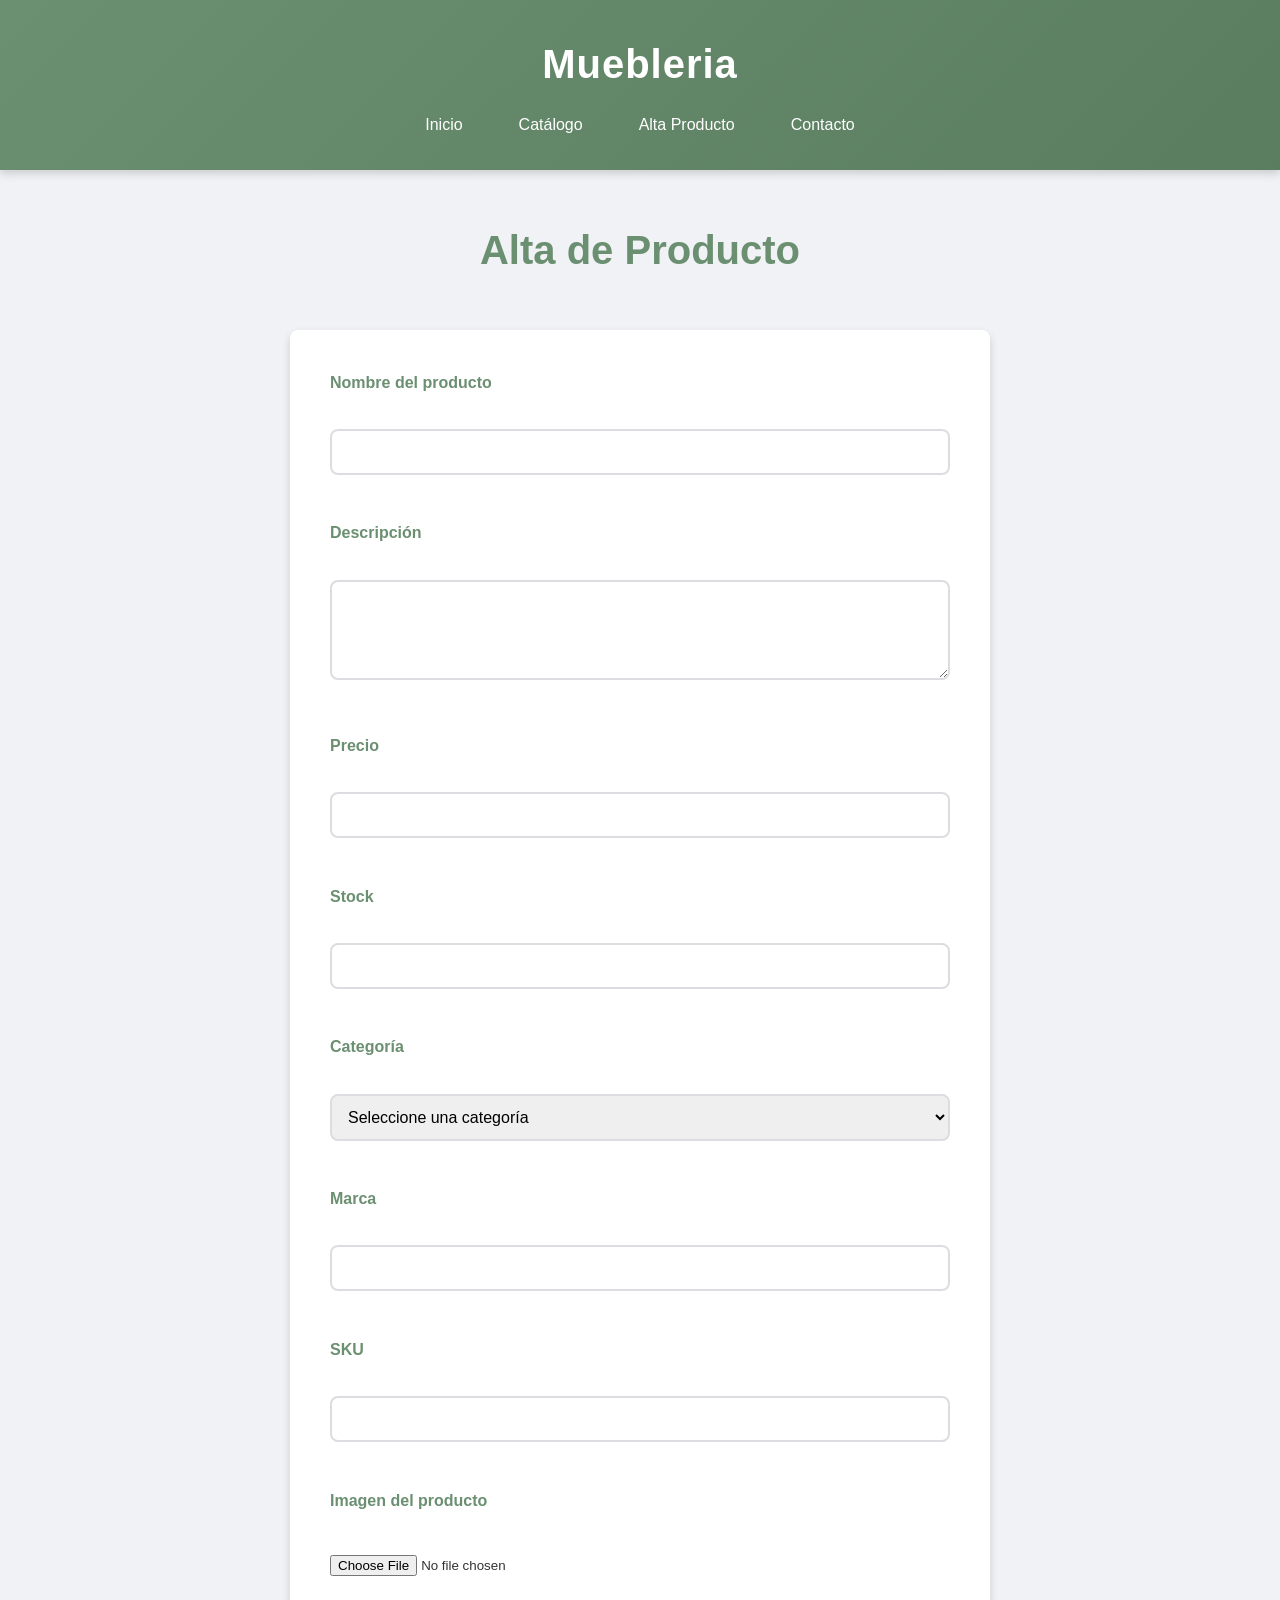
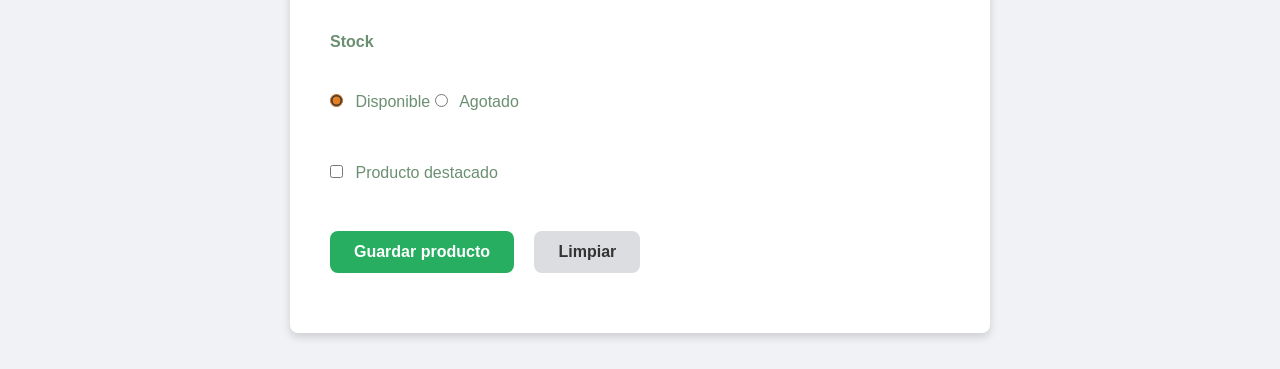
==== alta-producto.html @ d5cf128a "arreglos de los link, imagenes agregadas, se arreglo el carrusel y algunos arreglos varios" ====
<!DOCTYPE html>
<html lang="es">
<head>
    <meta charset="UTF-8">
    <title>Alta de Producto</title>
    <meta name="viewport" content="width=device-width, initial-scale=1.0">
    <link rel="stylesheet" href="style/style.css">
</head>
<body>

    <header>
        <h1>Muebleria</h1>
        <nav>
            <ul>
                <li><a href="index.html">Inicio</a></li>
                <li><a href="catalogo.html">Catálogo</a></li>
                <li><a href="alta-producto.html">Alta Producto</a></li>
                <li><a href="index.html#contacto">Contacto</a></li>
            </ul>
        </nav>
    </header>

    <main>

    <h1>Alta de Producto</h1>

    <form action="#" method="POST" enctype="multipart/form-data">

        <!-- Nombre -->
        <div>
            <label for="nombre">Nombre del producto</label><br>
            <input type="text" id="nombre" name="nombre" required>
        </div>

        <br>

        <!-- Descripción -->
        <div>
            <label for="descripcion">Descripción</label><br>
            <textarea id="descripcion" name="descripcion" rows="4" required></textarea>
        </div>

        <br>

        <!-- Precio -->
        <div>
            <label for="precio">Precio</label><br>
            <input type="number" id="precio" name="precio" step="0.01" required>
        </div>

        <br>

        <!-- Stock -->
        <div>
            <label for="stock">Stock</label><br>
            <input type="number" id="stock" name="stock" required>
        </div>

        <br>

        <!-- Categoría -->
        <div>
            <label for="categoria">Categoría</label><br>
            <select id="categoria" name="categoria" required>
                <option value="">Seleccione una categoría</option>
                <option value="mesas">Mesas</option>
                <option value="sillas">Sillas</option>
                <option value="camas">Camas</option>
                <option value="sommiers">Sommiers</option>
            </select>
        </div>

        <br>

        <!-- Marca -->
        <div>
            <label for="marca">Marca</label><br>
            <input type="text" id="marca" name="marca">
        </div>

        <br>

        <!-- SKU -->
        <div>
            <label for="sku">SKU</label><br>
            <input type="text" id="sku" name="sku">
        </div>

        <br>

        <!-- Imagen -->
        <div>
            <label for="imagen">Imagen del producto</label><br>
            <input type="file" id="imagen" name="imagen" accept="image/*" required>
        </div>

        <br>

        <!-- Stock -->
        <div>
            <label>Stock</label><br>
            <input type="radio" id="En Stock" name="Stock" value="En Stock" checked>
            <label for="En Stock">Disponible</label>

            <input type="radio" id="Sin Stock" name="Stock" value="Sin Stock">
            <label for="Sin Stock">Agotado</label>
        </div>

        <br>

        <!-- Destacado -->
        <div>
            <input type="checkbox" id="destacado" name="destacado">
            <label for="destacado">Producto destacado</label>
        </div>

        <br>

        <!-- Botones -->
        <div>
            <button type="submit">Guardar producto</button>
            <button type="reset">Limpiar</button>
        </div>

    </form>

    </main>

</body>
</html>
---- style/style.css ----
:root {
    --color-primary: #6b8f71;
    --color-secondary: #e67e22;
    --color-accent: #f0d86e;
    --color-bg: #f0f2f5;
    --color-white: #ffffff;
    --color-text: #333333;
    --color-text-light: #666666;
    --color-border: #dcdde1;
    --color-success: #27ae60;
    --shadow-sm: 0 2px 4px rgba(0,0,0,0.1);
    --shadow-md: 0 4px 8px rgba(0,0,0,0.15);
    --radius: 8px;
    --transition: 0.3s ease;
}

* {
    margin: 0;
    padding: 0;
    box-sizing: border-box;
}

body {
    font-family: 'Segoe UI', Tahoma, Geneva, Verdana, sans-serif;
    background-color: var(--color-bg);
    color: var(--color-text);
    line-height: 1.6;
}

a {
    text-decoration: none;
    color: inherit;
}

ul {
    list-style: none;
}

header {
    background: linear-gradient(135deg, var(--color-primary), #5a7d60);
    color: var(--color-white);
    padding: 2rem 1rem;
    text-align: center;
    box-shadow: var(--shadow-md);
}

header h1 {
    font-size: 2.5rem;
    margin-bottom: 1rem;
    letter-spacing: 1px;
}

header nav ul {
    display: flex;
    justify-content: center;
    gap: 1.5rem;
    flex-wrap: wrap;
}

header nav a {
    color: var(--color-white);
    padding: 0.5rem 1rem;
    border-radius: var(--radius);
    transition: background var(--transition);
    font-weight: 500;
}

header nav a:hover {
    background-color: rgba(255,255,255,0.15);
}

main {
    max-width: 1200px;
    margin: 2rem auto;
    padding: 0 1rem;
}

section {
    background: var(--color-white);
    margin-bottom: 2rem;
    padding: 2rem;
    border-radius: var(--radius);
    box-shadow: var(--shadow-sm);
}

section h2 {
    color: var(--color-primary);
    font-size: 1.75rem;
    margin-bottom: 1.5rem;
    padding-bottom: 0.5rem;
    border-bottom: 3px solid var(--color-secondary);
}

article {
    background: var(--color-bg);
    padding: 1.5rem;
    border-radius: var(--radius);
    margin-bottom: 1rem;
    transition: transform var(--transition), box-shadow var(--transition);
}

article:hover {
    transform: translateY(-3px);
    box-shadow: var(--shadow-md);
}

article h3 {
    color: var(--color-primary);
    margin-bottom: 0.5rem;
}

article p:last-child {
    color: var(--color-secondary);
    font-weight: 600;
    font-size: 1.1rem;
    margin-top: 0.75rem;
}

footer {
    background: var(--color-primary);
    color: var(--color-white);
    text-align: center;
    padding: 1.5rem;
    margin-top: 2rem;
}

form {
    background: var(--color-white);
    max-width: 700px;
    margin: 2rem auto;
    padding: 2.5rem;
    border-radius: var(--radius);
    box-shadow: var(--shadow-md);
}

form h1 {
    text-align: center;
    color: var(--color-primary);
    margin-bottom: 2rem;
    font-size: 2rem;
}

main h1 {
    text-align: center;
    padding: 1rem 0;
    color: var(--color-primary);
    font-size: 2.5rem;
}

form div {
    margin-bottom: 1.25rem;
}

label {
    display: block;
    font-weight: 600;
    margin-bottom: 0.5rem;
    color: var(--color-primary);
}

input[type="text"],
input[type="number"],
textarea,
select {
    width: 100%;
    padding: 0.75rem;
    border: 2px solid var(--color-border);
    border-radius: var(--radius);
    font-size: 1rem;
    transition: border-color var(--transition);
}

input[type="text"]:focus,
input[type="number"]:focus,
textarea:focus,
select:focus {
    outline: none;
    border-color: var(--color-accent);
}

textarea {
    resize: vertical;
    min-height: 100px;
}

input[type="file"] {
    padding: 0.5rem 0;
}

input[type="radio"],
input[type="checkbox"] {
    margin-right: 0.5rem;
    accent-color: var(--color-secondary);
}

input[type="radio"] + label,
input[type="checkbox"] + label {
    display: inline;
    font-weight: 400;
}

button[type="submit"],
button[type="reset"] {
    padding: 0.75rem 1.5rem;
    border: none;
    border-radius: var(--radius);
    font-size: 1rem;
    font-weight: 600;
    cursor: pointer;
    transition: background var(--transition), transform var(--transition);
    margin-right: 1rem;
}

button[type="submit"] {
    background: var(--color-success);
    color: var(--color-white);
}

button[type="submit"]:hover {
    background: #219a52;
    transform: translateY(-2px);
}

button[type="reset"] {
    background: var(--color-border);
    color: var(--color-text);
}

button[type="reset"]:hover {
    background: #bdc3c7;
    transform: translateY(-2px);
}

/* Carousel Styles */
.carousel-container {
    overflow: hidden;
    width: 100%;
    margin-top: 1.5rem;
    position: relative;
}

.carousel-container::before,
.carousel-container::after {
    content: "";
    position: absolute;
    top: 0;
    bottom: 0;
    width: 80px;
    z-index: 2;
    pointer-events: none;
}

.carousel-container::before {
    left: 0;
    background: linear-gradient(to right, var(--color-white), transparent);
}

.carousel-container::after {
    right: 0;
    background: linear-gradient(to left, var(--color-white), transparent);
}

.carousel-track {
    display: flex;
    gap: 1.5rem;
    overflow-x: scroll;
    scrollbar-width: none;
    -ms-overflow-style: none;
    scroll-behavior: auto;
    cursor: grab;
}

.carousel-track::-webkit-scrollbar {
    display: none;
}

.carousel-item {
    flex-shrink: 0;
    width: 320px;
}

.carousel-arrow {
    position: absolute;
    top: 50%;
    transform: translateY(-50%);
    z-index: 3;
    width: 40px;
    height: 40px;
    border: none;
    border-radius: 50%;
    background: var(--color-primary);
    color: var(--color-white);
    font-size: 1.1rem;
    cursor: pointer;
    display: flex;
    align-items: center;
    justify-content: center;
    transition: background var(--transition);
    opacity: 0.8;
}

.carousel-arrow:hover {
    opacity: 1;
    background: #5a7d60;
}

.carousel-arrow-left {
    left: 10px;
}

.carousel-arrow-right {
    right: 10px;
}

/* Product Grid Styles */
.productos-grid {
    display: grid;
    grid-template-columns: repeat(auto-fill, minmax(280px, 1fr));
    gap: 1.5rem;
    margin-top: 1rem;
}

.producto-card {
    background: var(--color-white);
    border-radius: var(--radius);
    overflow: hidden;
    box-shadow: var(--shadow-sm);
    transition: transform var(--transition), box-shadow var(--transition);
    border: 1px solid var(--color-border);
}

.producto-card:hover {
    transform: translateY(-5px);
    box-shadow: var(--shadow-md);
}

.producto-imagen {
    width: 100%;
    height: 200px;
    overflow: hidden;
    background: var(--color-bg);
}

.producto-imagen img {
    width: 100%;
    height: 100%;
    object-fit: cover;
    transition: transform var(--transition);
}

.producto-card:hover .producto-imagen img {
    transform: scale(1.05);
}

.producto-card h3 {
    padding: 1rem 1rem 0.5rem;
    color: var(--color-primary);
    margin: 0;
}

.producto-card p:not(.precio) {
    padding: 0 1rem;
    color: var(--color-text-light);
    font-size: 0.95rem;
}

.precio {
    padding: 0.5rem 1rem 1rem;
    color: var(--color-secondary);
    font-weight: 700;
    font-size: 1.2rem;
    margin: 0;
}

/* Catalog Filter Styles */
.filtros-lista {
    display: flex;
    flex-direction: column;
    gap: 1rem;
    max-width: 400px;
    margin-left: 0;
}

.filtro-grupo {
    background: var(--color-white);
    border: 1px solid var(--color-border);
    border-radius: var(--radius);
    overflow: hidden;
    transition: border-color var(--transition);
}

.filtro-grupo[open] {
    border-color: var(--color-primary);
}

.filtro-grupo summary {
    padding: 1rem 1.25rem;
    font-weight: 600;
    color: var(--color-primary);
    cursor: pointer;
    list-style: none;
    display: flex;
    align-items: center;
    justify-content: space-between;
    transition: background var(--transition);
}

.filtro-grupo summary:hover {
    background: var(--color-bg);
}

.filtro-grupo summary::-webkit-details-marker {
    display: none;
}

.filtro-grupo summary::after {
    content: "+";
    font-size: 1.25rem;
    font-weight: bold;
    transition: transform var(--transition);
}

.filtro-grupo[open] summary::after {
    content: "−";
}

.filtro-opciones {
    padding: 1rem;
    background: var(--color-bg);
    border-top: 1px solid var(--color-border);
    display: flex;
    flex-wrap: wrap;
    gap: 0.5rem;
}

/* Tags */
.tag {
    display: inline-block;
    padding: 0.5rem 1rem;
    background: var(--color-white);
    border: 1px solid var(--color-border);
    border-radius: 50px;
    font-size: 0.9rem;
    cursor: pointer;
    transition: all var(--transition);
    user-select: none;
    color: var(--color-text);
}

.tag:hover {
    border-color: var(--color-primary);
    background: rgba(107, 143, 113, 0.1);
}

.tag.active {
    background: var(--color-primary);
    color: var(--color-white);
    border-color: var(--color-primary);
}

/* Tags Activas */
#tags-activas-container h3 {
    color: var(--color-primary);
    margin-bottom: 0.75rem;
    font-size: 1.1rem;
}

#tags-activas {
    display: flex;
    flex-wrap: wrap;
    gap: 0.5rem;
    margin-bottom: 1.5rem;
}

.tag-activa {
    display: inline-block;
    padding: 0.4rem 0.75rem;
    background: var(--color-secondary);
    color: var(--color-white);
    border-radius: 50px;
    font-size: 0.85rem;
    cursor: pointer;
    transition: background var(--transition);
}

.tag-activa:hover {
    background: #d35400;
}

/* Catalogo Layout */
#catalogo-filtros {
    float: left;
    width: 320px;
    margin-right: 2rem;
    margin-bottom: 2rem;
}

#productos-catalogo {
    overflow: hidden;
}

#productos-grid {
    display: grid;
    grid-template-columns: repeat(auto-fill, minmax(280px, 1fr));
    gap: 1.5rem;
}

.filtro-grupo {
    background: var(--color-bg);
    padding: 1.5rem;
    border-radius: var(--radius);
    border: 2px solid transparent;
    transition: border-color var(--transition);
}

.filtro-grupo h3 {
    color: var(--color-primary);
    margin-bottom: 1rem;
    border-bottom: 1px solid var(--color-border);
    padding-bottom: 0.5rem;
}

#catalogo-filtros form,
#catalogo-filtros .filtros-lista {
    background: transparent;
    box-shadow: none;
    padding: 0;
    margin: 0;
    max-width: 100%;
}

@media (max-width: 768px) {
    header h1 {
        font-size: 1.75rem;
    }

    header nav ul {
        flex-direction: column;
        gap: 0.5rem;
    }

    section {
        padding: 1.5rem;
    }

    form {
        padding: 1.5rem;
        margin: 1rem;
    }
}
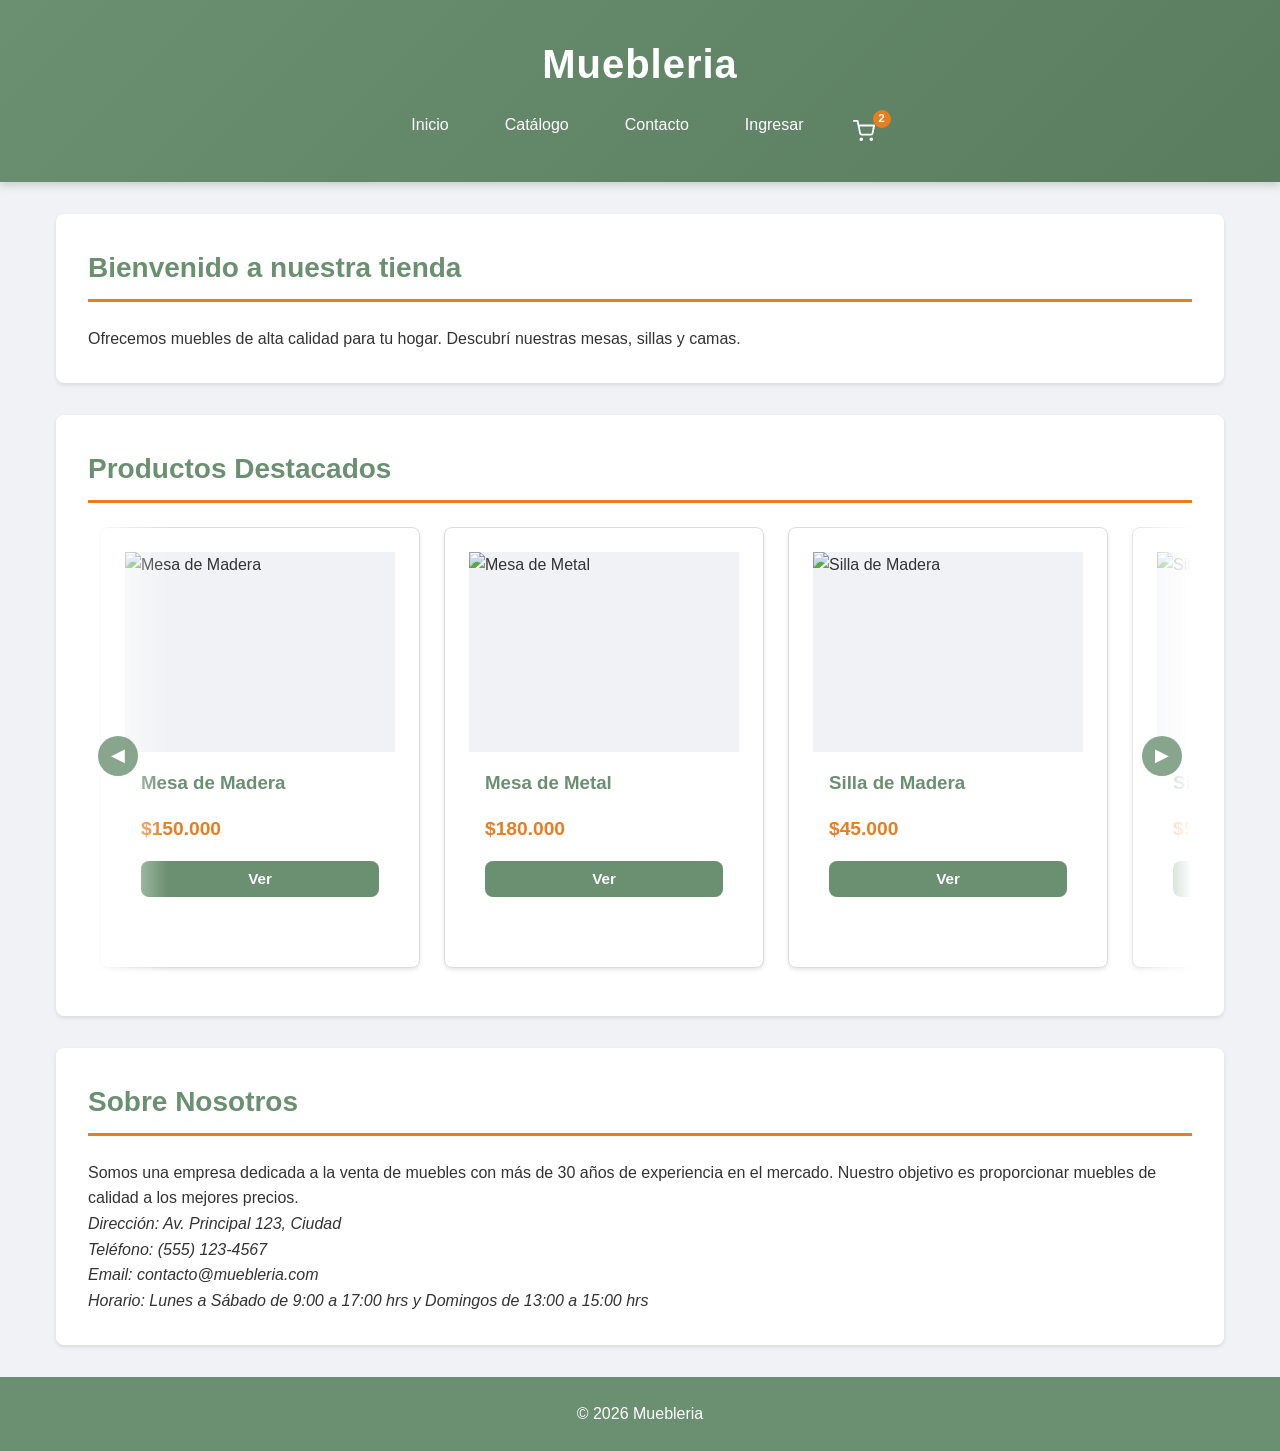
==== commit df1efde1: "agregado el carrito.html y todo lo necesario para el carrito en index.html y catalogo.html, agregado" ====
--- a/alta-producto.html
+++ b/alta-producto.html
@@ -14,8 +14,16 @@
             <ul>
                 <li><a href="index.html">Inicio</a></li>
                 <li><a href="catalogo.html">Catálogo</a></li>
-                <li><a href="alta-producto.html">Alta Producto</a></li>
+                <li id="nav-alta-producto"><a href="alta-producto.html">Alta Producto</a></li>
                 <li><a href="index.html#contacto">Contacto</a></li>
+                <li id="nav-login"></li>
+                <li id="nav-carrito"><a href="carrito.html" id="carrito-link">
+                    <svg id="carrito-icono" viewBox="0 0 24 24" width="22" height="22" fill="none" stroke="currentColor" stroke-width="2" stroke-linecap="round" stroke-linejoin="round">
+                        <circle cx="9" cy="21" r="1"/><circle cx="20" cy="21" r="1"/>
+                        <path d="M1 1h4l2.68 13.39a2 2 0 0 0 2 1.61h9.72a2 2 0 0 0 2-1.61L23 6H6"/>
+                    </svg>
+                    <span id="carrito-badge" class="carrito-badge">2</span>
+                </a></li>
             </ul>
         </nav>
     </header>
@@ -126,5 +134,13 @@
 
     </main>
 
+    <script src="auth.js"></script>
+    <script>
+        document.addEventListener("DOMContentLoaded", function () {
+            if (!isLoggedIn()) {
+                window.location.href = "index.html";
+            }
+        });
+    </script>
 </body>
 </html>
--- a/style/style.css
+++ b/style/style.css
@@ -529,14 +529,587 @@
     max-width: 100%;
 }
 
+/* Carrito - Nav Icon */
+
+
+#carrito-link {
+    position: relative;
+    display: flex;
+    align-items: center;
+    padding: 0.5rem 0.6rem;
+    line-height: inherit;
+}
+
+#carrito-link:hover {
+    background: rgba(255,255,255,0.15);
+    border-radius: var(--radius);
+}
+
+#carrito-icono {
+    display: block;
+    color: var(--color-white);
+}
+
+.carrito-badge {
+    position: absolute;
+    top: -2px;
+    right: -6px;
+    background: var(--color-secondary);
+    color: var(--color-white);
+    font-size: 0.7rem;
+    font-weight: 700;
+    min-width: 18px;
+    height: 18px;
+    border-radius: 50%;
+    display: flex;
+    align-items: center;
+    justify-content: center;
+    padding: 0 4px;
+    pointer-events: none;
+    line-height: 1;
+}
+
+/* Login Modal */
+.login-modal {
+    position: fixed;
+    inset: 0;
+    z-index: 2000;
+    pointer-events: none;
+    opacity: 0;
+    visibility: hidden;
+    transition: opacity 0.3s ease, visibility 0.3s ease;
+}
+
+.login-modal.active {
+    pointer-events: auto;
+    opacity: 1;
+    visibility: visible;
+}
+
+.login-modal-backdrop {
+    position: fixed;
+    inset: 0;
+    background: rgba(0, 0, 0, 0.5);
+    z-index: 2000;
+}
+
+.login-modal-content {
+    position: fixed;
+    top: 50%;
+    left: 50%;
+    transform: translate(-50%, -50%);
+    width: 90%;
+    max-width: 400px;
+    background: var(--color-white);
+    border-radius: var(--radius);
+    z-index: 2001;
+    box-shadow: var(--shadow-md);
+    overflow: hidden;
+}
+
+.login-modal-header {
+    display: flex;
+    align-items: center;
+    justify-content: space-between;
+    padding: 1.25rem 1.5rem;
+    border-bottom: 2px solid var(--color-border);
+}
+
+.login-modal-header h2 {
+    margin: 0;
+    padding: 0;
+    border: none;
+    color: var(--color-primary);
+    font-size: 1.3rem;
+}
+
+.login-cerrar {
+    background: none;
+    border: none;
+    font-size: 1.5rem;
+    cursor: pointer;
+    color: var(--color-text);
+    padding: 0.25rem;
+    line-height: 1;
+}
+
+.login-cerrar:hover {
+    color: var(--color-secondary);
+}
+
+.login-modal-content form {
+    max-width: 100%;
+    margin: 0;
+    padding: 1.5rem;
+    box-shadow: none;
+    border-radius: 0;
+}
+
+.login-modal-content form div {
+    margin-bottom: 1rem;
+}
+
+.login-modal-content label {
+    display: block;
+    font-weight: 600;
+    margin-bottom: 0.4rem;
+    color: var(--color-primary);
+}
+
+.login-modal-content input[type="text"],
+.login-modal-content input[type="password"] {
+    width: 100%;
+    padding: 0.7rem;
+    border: 2px solid var(--color-border);
+    border-radius: var(--radius);
+    font-size: 1rem;
+    transition: border-color var(--transition);
+}
+
+.login-modal-content input:focus {
+    outline: none;
+    border-color: var(--color-primary);
+}
+
+.login-error {
+    color: #e74c3c;
+    font-size: 0.9rem;
+    margin-bottom: 0.5rem;
+}
+
+.login-actions {
+    margin-top: 0.5rem;
+}
+
+.login-actions button {
+    width: 100%;
+    padding: 0.75rem;
+    background: var(--color-primary);
+    color: var(--color-white);
+    border: none;
+    border-radius: var(--radius);
+    font-size: 1rem;
+    font-weight: 600;
+    cursor: pointer;
+    transition: background var(--transition);
+}
+
+.login-actions button:hover {
+    background: #5a7d60;
+}
+
+/* Carrito Page */
+#carrito-contenido {
+    max-width: 600px;
+    margin: 0 auto;
+}
+
+.carrito-tabla {
+    width: 100%;
+    border-collapse: collapse;
+    margin-bottom: 2rem;
+}
+
+.carrito-tabla th,
+.carrito-tabla td {
+    padding: 1rem;
+    text-align: left;
+    border-bottom: 1px solid var(--color-border);
+}
+
+.carrito-tabla th {
+    background: var(--color-bg);
+    color: var(--color-primary);
+    font-weight: 600;
+}
+
+.carrito-tabla tfoot td {
+    border-bottom: none;
+    border-top: 2px solid var(--color-primary);
+    font-size: 1.1rem;
+}
+
+.carrito-producto {
+    display: flex;
+    align-items: center;
+    gap: 1rem;
+}
+
+.carrito-thumb {
+    width: 60px;
+    height: 60px;
+    object-fit: cover;
+    border-radius: var(--radius);
+    border: 1px solid var(--color-border);
+    flex-shrink: 0;
+}
+
+.btn-comprar {
+    display: block;
+    width: 100%;
+    max-width: 300px;
+    margin: 0 auto;
+    padding: 1rem;
+    background: var(--color-secondary);
+    color: var(--color-white);
+    border: none;
+    border-radius: var(--radius);
+    font-size: 1.1rem;
+    font-weight: 600;
+    cursor: pointer;
+    transition: background var(--transition);
+}
+
+.btn-comprar:hover {
+    background: #d35400;
+}
+
+/* Producto Card - Ver Button */
+.btn-ver {
+    display: block;
+    width: calc(100% - 2rem);
+    margin: 0 1rem 1rem;
+    padding: 0.6rem;
+    background: var(--color-primary);
+    color: var(--color-white);
+    border: none;
+    border-radius: var(--radius);
+    font-size: 0.95rem;
+    font-weight: 600;
+    cursor: pointer;
+    transition: background var(--transition);
+}
+
+.btn-ver:hover {
+    background: #5a7d60;
+}
+
+/* Product Card Actions (grid) */
+.producto-acciones {
+    display: flex;
+    gap: 0.5rem;
+    padding: 0 1rem 1rem;
+}
+
+.producto-acciones .btn-ver {
+    flex: 1;
+    width: auto;
+    margin: 0;
+    padding: 0.6rem;
+    font-size: 0.9rem;
+}
+
+.btn-comprar-card {
+    flex: 1;
+    padding: 0.6rem;
+    background: var(--color-secondary);
+    color: var(--color-white);
+    border: none;
+    border-radius: var(--radius);
+    font-size: 0.9rem;
+    font-weight: 600;
+    cursor: pointer;
+    transition: background var(--transition);
+}
+
+.carrito-fila {
+    cursor: pointer;
+    transition: background var(--transition);
+}
+
+.carrito-fila:hover {
+    background: var(--color-bg);
+}
+
+.btn-comprar-card:hover {
+    background: #d35400;
+}
+
+/* Producto Modal */
+.producto-modal {
+    position: fixed;
+    inset: 0;
+    z-index: 3000;
+    pointer-events: none;
+    opacity: 0;
+    visibility: hidden;
+    transition: opacity 0.3s ease, visibility 0.3s ease;
+}
+
+.producto-modal.active {
+    pointer-events: auto;
+    opacity: 1;
+    visibility: visible;
+}
+
+.producto-modal-backdrop {
+    position: fixed;
+    inset: 0;
+    background: rgba(0, 0, 0, 0.6);
+    z-index: 3000;
+}
+
+.producto-modal-content {
+    position: fixed;
+    top: 50%;
+    left: 50%;
+    transform: translate(-50%, -50%);
+    width: 90%;
+    max-width: 500px;
+    max-height: 90vh;
+    background: var(--color-white);
+    border-radius: var(--radius);
+    z-index: 3001;
+    box-shadow: var(--shadow-md);
+    overflow-y: auto;
+}
+
+.producto-modal-cerrar {
+    position: absolute;
+    top: 0.75rem;
+    right: 0.75rem;
+    width: 36px;
+    height: 36px;
+    background: rgba(0, 0, 0, 0.5);
+    color: var(--color-white);
+    border: none;
+    border-radius: 50%;
+    font-size: 1.2rem;
+    cursor: pointer;
+    display: flex;
+    align-items: center;
+    justify-content: center;
+    z-index: 10;
+    transition: background var(--transition);
+}
+
+.producto-modal-cerrar:hover {
+    background: rgba(0, 0, 0, 0.8);
+}
+
+.producto-modal-img {
+    width: 100%;
+    height: 280px;
+    overflow: hidden;
+    background: var(--color-bg);
+}
+
+.producto-modal-img img {
+    width: 100%;
+    height: 100%;
+    object-fit: cover;
+}
+
+.producto-modal-body {
+    padding: 1.5rem;
+}
+
+.producto-modal-body h2 {
+    color: var(--color-primary);
+    font-size: 1.4rem;
+    margin-bottom: 0.75rem;
+    padding-bottom: 0;
+    border: none;
+}
+
+.producto-modal-body p:not(.precio) {
+    color: var(--color-text-light);
+    font-size: 0.95rem;
+    margin-bottom: 1rem;
+}
+
+.producto-modal-body .precio {
+    padding: 0 0 1.25rem;
+    font-size: 1.3rem;
+}
+
+.producto-modal-body .btn-comprar {
+    width: 100%;
+    max-width: 100%;
+    margin: 0;
+    padding: 0.85rem;
+    font-size: 1.05rem;
+}
+
+/* Filter Toggle Button (mobile) */
+.filtros-toggle {
+    display: none;
+    width: 100%;
+    padding: 0.9rem;
+    background: var(--color-primary);
+    color: var(--color-white);
+    border: none;
+    border-radius: var(--radius);
+    font-size: 1.1rem;
+    font-weight: 600;
+    cursor: pointer;
+    margin-bottom: 1rem;
+    transition: background var(--transition);
+}
+
+.filtros-toggle:hover {
+    background: #5a7d60;
+}
+
+/* Filter Overlay (mobile) */
+.filtros-overlay {
+    display: block;
+}
+
+.filtros-overlay-backdrop {
+    display: none;
+}
+
+.filtros-overlay-content {
+    position: static;
+    transform: none;
+    width: auto;
+    max-width: none;
+    background: none;
+    border-radius: 0;
+    box-shadow: none;
+}
+
+.filtros-header {
+    display: block;
+    padding-bottom: 0.5rem;
+    border-bottom: 3px solid var(--color-secondary);
+    margin-bottom: 1.5rem;
+}
+
+.filtros-header h2 {
+    color: var(--color-primary);
+    font-size: 1.75rem;
+    border: none;
+    margin: 0;
+    padding: 0;
+}
+
+.filtros-cerrar {
+    display: none;
+}
+
+.no-scroll {
+    overflow: hidden;
+}
+
 @media (max-width: 768px) {
+    .filtros-toggle {
+        display: block;
+    }
+
+    .filtros-overlay {
+        position: fixed;
+        inset: 0;
+        z-index: 1000;
+        pointer-events: none;
+        opacity: 0;
+        visibility: hidden;
+        transition: opacity 0.3s ease, visibility 0.3s ease;
+    }
+
+    .filtros-overlay.active {
+        pointer-events: auto;
+        opacity: 1;
+        visibility: visible;
+    }
+
+    .filtros-overlay-backdrop {
+        display: block;
+        position: fixed;
+        inset: 0;
+        background: rgba(0, 0, 0, 0.5);
+        z-index: 1000;
+    }
+
+    .filtros-overlay-content {
+        position: fixed;
+        top: 0;
+        left: 0;
+        bottom: 0;
+        width: 85%;
+        max-width: 360px;
+        background: var(--color-white);
+        z-index: 1001;
+        overflow-y: auto;
+        transform: translateX(-100%);
+        transition: transform 0.3s ease;
+        box-shadow: var(--shadow-md);
+        border-radius: 0;
+    }
+
+    .filtros-overlay.active .filtros-overlay-content {
+        transform: translateX(0);
+    }
+
+    .filtros-header {
+        display: flex;
+        align-items: center;
+        justify-content: space-between;
+        padding: 1rem 1.25rem;
+        border-bottom: 2px solid var(--color-border);
+    }
+
+    .filtros-header h2 {
+        margin: 0;
+        padding: 0;
+        border: none;
+        font-size: 1.3rem;
+    }
+
+    .filtros-cerrar {
+        display: block;
+        background: none;
+        border: none;
+        font-size: 1.5rem;
+        cursor: pointer;
+        color: var(--color-text);
+        padding: 0.25rem;
+        line-height: 1;
+    }
+
+    .filtros-cerrar:hover {
+        color: var(--color-secondary);
+    }
+
+    #catalogo-filtros {
+        float: none;
+        width: auto;
+        margin: 0;
+        box-shadow: none;
+        border-radius: 0;
+        padding: 0;
+    }
+
+    #productos-catalogo {
+        overflow: visible;
+    }
+
     header h1 {
         font-size: 1.75rem;
     }
 
     header nav ul {
-        flex-direction: column;
-        gap: 0.5rem;
+        flex-direction: row;
+        flex-wrap: wrap;
+        justify-content: center;
+        column-gap: 0.4rem;
+        row-gap: 0.6rem;
+    }
+
+    header nav a {
+        padding: 0.4rem 0.8rem;
+        font-size: 0.9rem;
+        background: rgba(255,255,255,0.1);
+        border-radius: 50px;
+    }
+
+    header nav a:hover {
+        background: rgba(255,255,255,0.25);
+    }
+
+    #carrito-link {
+        padding: 0.4rem 0.6rem;
     }
 
     section {
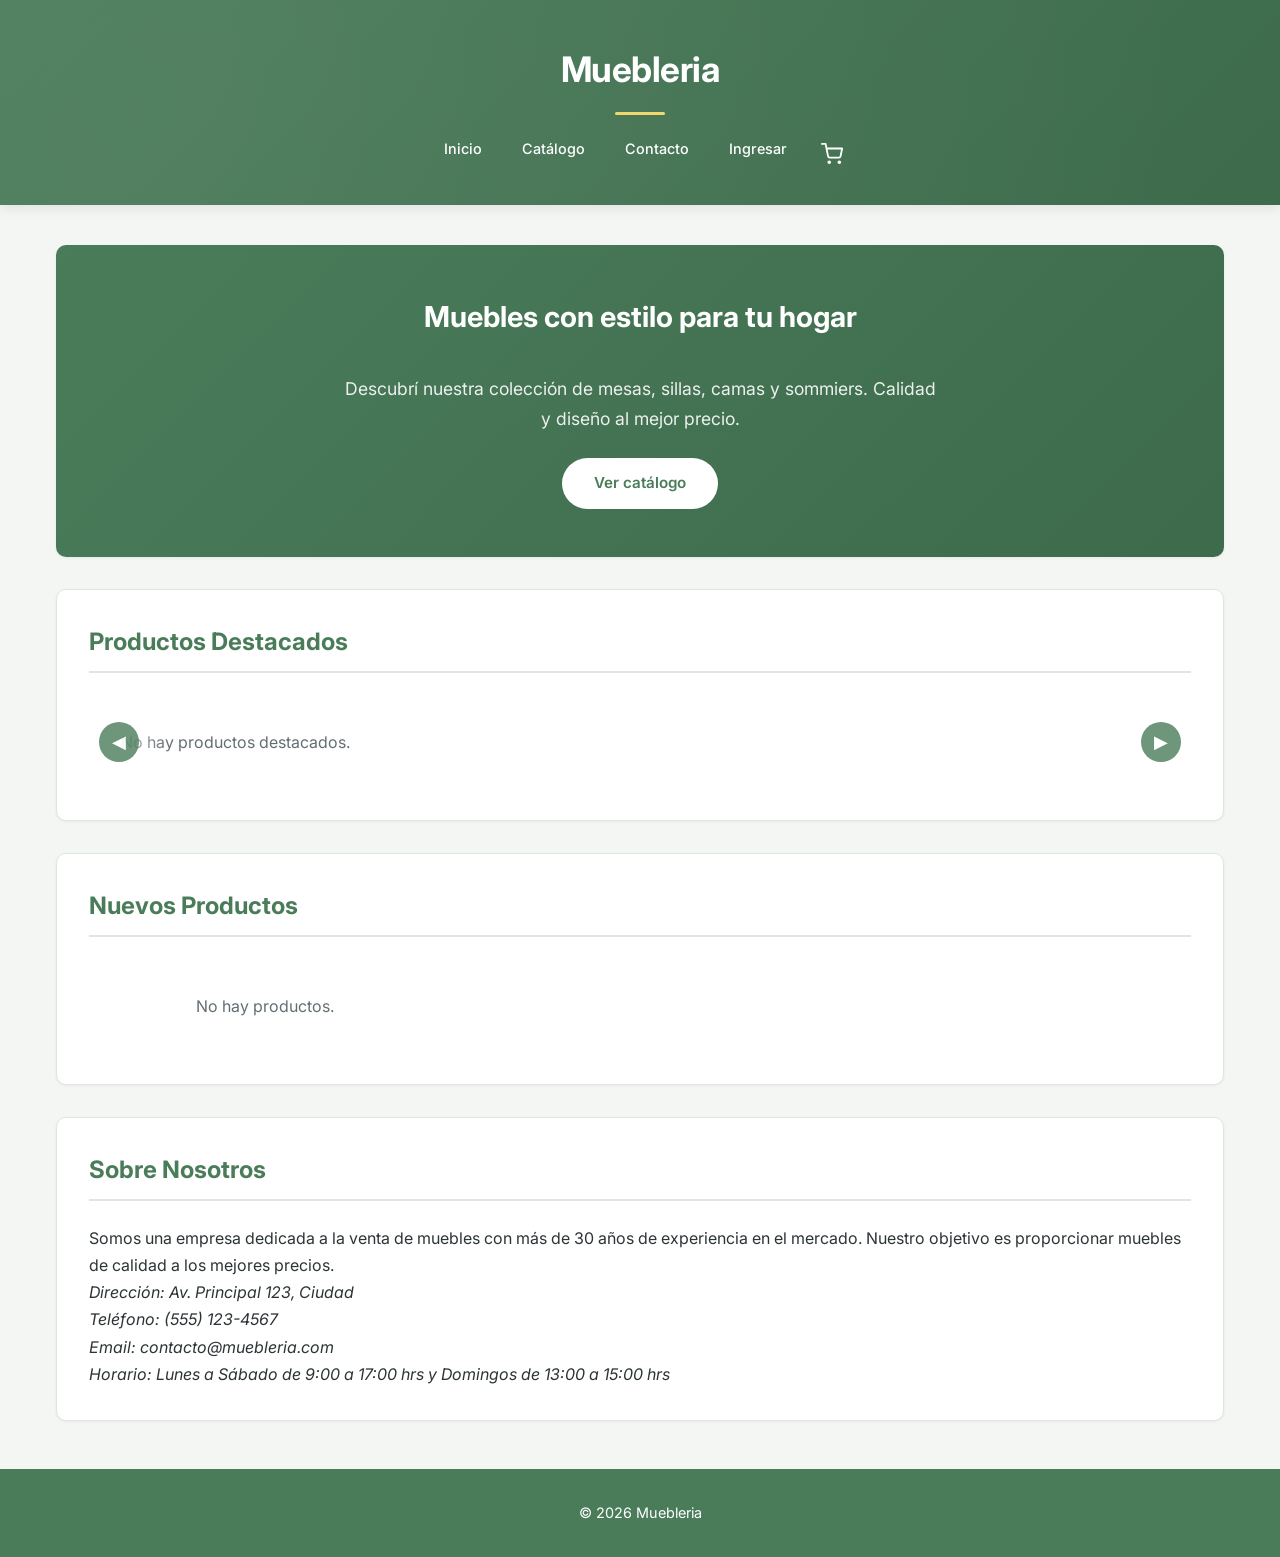
==== commit 553be626: "se aplico javascript a el logeo y lo necesario para los productos, usuarios y el carrito en supabase" ====
--- a/alta-producto.html
+++ b/alta-producto.html
@@ -32,9 +32,8 @@
 
     <h1>Alta de Producto</h1>
 
-    <form action="#" method="POST" enctype="multipart/form-data">
-
-        <!-- Nombre -->
+    <form id="producto-form">
+
         <div>
             <label for="nombre">Nombre del producto</label><br>
             <input type="text" id="nombre" name="nombre" required>
@@ -42,7 +41,6 @@
 
         <br>
 
-        <!-- Descripción -->
         <div>
             <label for="descripcion">Descripción</label><br>
             <textarea id="descripcion" name="descripcion" rows="4" required></textarea>
@@ -50,7 +48,6 @@
 
         <br>
 
-        <!-- Precio -->
         <div>
             <label for="precio">Precio</label><br>
             <input type="number" id="precio" name="precio" step="0.01" required>
@@ -58,29 +55,34 @@
 
         <br>
 
-        <!-- Stock -->
-        <div>
-            <label for="stock">Stock</label><br>
-            <input type="number" id="stock" name="stock" required>
-        </div>
-
-        <br>
-
-        <!-- Categoría -->
         <div>
             <label for="categoria">Categoría</label><br>
             <select id="categoria" name="categoria" required>
                 <option value="">Seleccione una categoría</option>
-                <option value="mesas">Mesas</option>
-                <option value="sillas">Sillas</option>
-                <option value="camas">Camas</option>
-                <option value="sommiers">Sommiers</option>
+                <option value="mesa">Mesas</option>
+                <option value="silla">Sillas</option>
+                <option value="cama">Camas</option>
+                <option value="sommier">Sommiers</option>
             </select>
         </div>
 
         <br>
 
-        <!-- Marca -->
+        <div>
+            <label for="tags">Tags (separados por coma)</label><br>
+            <input type="text" id="tags" name="tags" placeholder="ej: Madera, Metal, Rústico" required>
+            <small>El primer tag se usa para filtrar en el catálogo.</small>
+        </div>
+
+        <br>
+
+        <div>
+            <label for="imagen-url">URL de la imagen</label><br>
+            <input type="url" id="imagen-url" name="imagen" placeholder="https://ejemplo.com/imagen.jpg" required>
+        </div>
+
+        <br>
+
         <div>
             <label for="marca">Marca</label><br>
             <input type="text" id="marca" name="marca">
@@ -88,7 +90,6 @@
 
         <br>
 
-        <!-- SKU -->
         <div>
             <label for="sku">SKU</label><br>
             <input type="text" id="sku" name="sku">
@@ -96,27 +97,24 @@
 
         <br>
 
-        <!-- Imagen -->
-        <div>
-            <label for="imagen">Imagen del producto</label><br>
-            <input type="file" id="imagen" name="imagen" accept="image/*" required>
-        </div>
-
-        <br>
-
-        <!-- Stock -->
+        <div>
+            <label for="descuento">Descuento (%)</label><br>
+            <input type="number" id="descuento" name="descuento" min="0" max="100" value="0">
+        </div>
+
+        <br>
+
         <div>
             <label>Stock</label><br>
-            <input type="radio" id="En Stock" name="Stock" value="En Stock" checked>
-            <label for="En Stock">Disponible</label>
-
-            <input type="radio" id="Sin Stock" name="Stock" value="Sin Stock">
-            <label for="Sin Stock">Agotado</label>
-        </div>
-
-        <br>
-
-        <!-- Destacado -->
+            <input type="radio" id="stock-si" name="stock" value="En Stock" checked>
+            <label for="stock-si">Disponible</label>
+
+            <input type="radio" id="stock-no" name="stock" value="Sin Stock">
+            <label for="stock-no">Agotado</label>
+        </div>
+
+        <br>
+
         <div>
             <input type="checkbox" id="destacado" name="destacado">
             <label for="destacado">Producto destacado</label>
@@ -124,7 +122,6 @@
 
         <br>
 
-        <!-- Botones -->
         <div>
             <button type="submit">Guardar producto</button>
             <button type="reset">Limpiar</button>
@@ -134,13 +131,78 @@
 
     </main>
 
+    <script src="https://cdn.jsdelivr.net/npm/@supabase/supabase-js@2"></script>
+    <script src="supabase.js"></script>
     <script src="auth.js"></script>
+    <script src="api.js"></script>
     <script>
         document.addEventListener("DOMContentLoaded", function () {
-            if (!isLoggedIn()) {
+            if (!isAdmin()) {
                 window.location.href = "index.html";
+                return;
             }
+
+            var params = new URLSearchParams(window.location.search);
+            var editId = params.get("edit");
+
+            if (editId) {
+                document.querySelector("h1").textContent = "Editar Producto";
+                cargarProductoParaEditar(editId);
+            }
+
+            document.getElementById("producto-form").addEventListener("submit", async function (e) {
+                e.preventDefault();
+                var data = {
+                    nombre: document.getElementById("nombre").value,
+                    descripcion: document.getElementById("descripcion").value,
+                    precio: parseFloat(document.getElementById("precio").value),
+                    categoria: document.getElementById("categoria").value,
+                    tags: document.getElementById("tags").value.split(",").map(function (t) { return t.trim(); }).filter(Boolean),
+                    imagen: document.getElementById("imagen-url").value,
+                    stock: document.querySelector('input[name="stock"]:checked').value,
+                    destacado: document.getElementById("destacado").checked,
+                    marca: document.getElementById("marca").value,
+                    sku: document.getElementById("sku").value,
+                    descuento: parseInt(document.getElementById("descuento").value) || 0,
+                };
+                try {
+                    if (editId) {
+                        await supaUpdateProducto(editId, data);
+                        alert("Producto actualizado correctamente.");
+                    } else {
+                        await supaCreateProducto(data);
+                        alert("Producto creado correctamente.");
+                        document.getElementById("producto-form").reset();
+                    }
+                } catch (err) {
+                    alert("Error: " + err.message);
+                }
+            });
         });
+
+        async function cargarProductoParaEditar(id) {
+            try {
+                var p = await supaGetProducto(id);
+                document.getElementById("nombre").value = p.nombre;
+                document.getElementById("descripcion").value = p.descripcion;
+                document.getElementById("precio").value = p.precio;
+                document.getElementById("categoria").value = p.categoria;
+                document.getElementById("tags").value = (p.tags || []).join(", ");
+                document.getElementById("imagen-url").value = p.imagen;
+                if (p.stock === "Sin Stock") {
+                    document.getElementById("stock-no").checked = true;
+                } else {
+                    document.getElementById("stock-si").checked = true;
+                }
+                document.getElementById("destacado").checked = p.destacado;
+                document.getElementById("marca").value = p.marca || "";
+                document.getElementById("sku").value = p.sku || "";
+                document.getElementById("descuento").value = p.descuento || 0;
+            } catch (err) {
+                alert("Error al cargar producto: " + err.message);
+            }
+        }
     </script>
+
 </body>
-</html>+</html>
--- a/style/style.css
+++ b/style/style.css
@@ -1,17 +1,22 @@
+@import url('https://fonts.googleapis.com/css2?family=Inter:wght@400;500;600;700&display=swap');
+
 :root {
-    --color-primary: #6b8f71;
-    --color-secondary: #e67e22;
+    --color-primary: #4a7c5a;
+    --color-primary-dark: #3d6b4c;
+    --color-secondary: #d4823a;
     --color-accent: #f0d86e;
-    --color-bg: #f0f2f5;
+    --color-bg: #f4f6f4;
     --color-white: #ffffff;
-    --color-text: #333333;
-    --color-text-light: #666666;
-    --color-border: #dcdde1;
+    --color-text: #2d3436;
+    --color-text-light: #636e72;
+    --color-border: #dfe6df;
     --color-success: #27ae60;
-    --shadow-sm: 0 2px 4px rgba(0,0,0,0.1);
-    --shadow-md: 0 4px 8px rgba(0,0,0,0.15);
-    --radius: 8px;
-    --transition: 0.3s ease;
+    --shadow-sm: 0 1px 3px rgba(0,0,0,0.06);
+    --shadow-md: 0 4px 12px rgba(0,0,0,0.08);
+    --shadow-lg: 0 8px 30px rgba(0,0,0,0.1);
+    --radius: 10px;
+    --radius-sm: 6px;
+    --transition: 0.25s ease;
 }
 
 * {
@@ -21,10 +26,11 @@
 }
 
 body {
-    font-family: 'Segoe UI', Tahoma, Geneva, Verdana, sans-serif;
+    font-family: 'Inter', 'Segoe UI', Tahoma, Geneva, Verdana, sans-serif;
     background-color: var(--color-bg);
     color: var(--color-text);
-    line-height: 1.6;
+    line-height: 1.7;
+    -webkit-font-smoothing: antialiased;
 }
 
 a {
@@ -37,32 +43,59 @@
 }
 
 header {
-    background: linear-gradient(135deg, var(--color-primary), #5a7d60);
-    color: var(--color-white);
-    padding: 2rem 1rem;
+    background: linear-gradient(135deg, var(--color-primary) 0%, var(--color-primary-dark) 100%);
+    color: var(--color-white);
+    padding: 2.5rem 1rem 2rem;
     text-align: center;
     box-shadow: var(--shadow-md);
+    position: relative;
+    overflow: hidden;
+}
+
+header::before {
+    content: '';
+    position: absolute;
+    top: -50%;
+    left: -50%;
+    width: 200%;
+    height: 200%;
+    background: radial-gradient(circle at 30% 50%, rgba(255,255,255,0.06) 0%, transparent 60%);
+    pointer-events: none;
 }
 
 header h1 {
-    font-size: 2.5rem;
-    margin-bottom: 1rem;
-    letter-spacing: 1px;
+    font-size: 2.2rem;
+    font-weight: 700;
+    letter-spacing: -0.5px;
+    margin-bottom: 1.25rem;
+    position: relative;
+}
+
+header h1::after {
+    content: '';
+    display: block;
+    width: 50px;
+    height: 3px;
+    background: var(--color-accent);
+    margin: 0.75rem auto 0;
+    border-radius: 2px;
 }
 
 header nav ul {
     display: flex;
     justify-content: center;
-    gap: 1.5rem;
+    gap: 0.5rem;
     flex-wrap: wrap;
+    position: relative;
 }
 
 header nav a {
     color: var(--color-white);
     padding: 0.5rem 1rem;
-    border-radius: var(--radius);
+    border-radius: 50px;
     transition: background var(--transition);
     font-weight: 500;
+    font-size: 0.9rem;
 }
 
 header nav a:hover {
@@ -71,7 +104,7 @@
 
 main {
     max-width: 1200px;
-    margin: 2rem auto;
+    margin: 2.5rem auto;
     padding: 0 1rem;
 }
 
@@ -81,47 +114,56 @@
     padding: 2rem;
     border-radius: var(--radius);
     box-shadow: var(--shadow-sm);
+    border: 1px solid var(--color-border);
 }
 
 section h2 {
     color: var(--color-primary);
-    font-size: 1.75rem;
+    font-size: 1.5rem;
+    font-weight: 700;
     margin-bottom: 1.5rem;
     padding-bottom: 0.5rem;
-    border-bottom: 3px solid var(--color-secondary);
+    border-bottom: 2px solid var(--color-border);
+    display: flex;
+    align-items: center;
+    gap: 0.5rem;
 }
 
 article {
-    background: var(--color-bg);
-    padding: 1.5rem;
-    border-radius: var(--radius);
-    margin-bottom: 1rem;
+    background: var(--color-white);
+    padding: 1.25rem;
+    border-radius: var(--radius);
+    margin-bottom: 0;
     transition: transform var(--transition), box-shadow var(--transition);
+    border: 1px solid var(--color-border);
 }
 
 article:hover {
-    transform: translateY(-3px);
+    transform: translateY(-2px);
     box-shadow: var(--shadow-md);
 }
 
 article h3 {
     color: var(--color-primary);
-    margin-bottom: 0.5rem;
+    margin-top: 0.75rem;
+    font-size: 1rem;
+    font-weight: 600;
 }
 
 article p:last-child {
     color: var(--color-secondary);
     font-weight: 600;
     font-size: 1.1rem;
-    margin-top: 0.75rem;
+    margin-top: 0.5rem;
 }
 
 footer {
     background: var(--color-primary);
     color: var(--color-white);
     text-align: center;
-    padding: 1.5rem;
-    margin-top: 2rem;
+    padding: 2rem 1rem;
+    margin-top: 3rem;
+    font-size: 0.9rem;
 }
 
 form {
@@ -144,7 +186,8 @@
     text-align: center;
     padding: 1rem 0;
     color: var(--color-primary);
-    font-size: 2.5rem;
+    font-size: 2rem;
+    font-weight: 700;
 }
 
 form div {
@@ -155,27 +198,35 @@
     display: block;
     font-weight: 600;
     margin-bottom: 0.5rem;
-    color: var(--color-primary);
+    color: var(--color-text);
+    font-size: 0.9rem;
 }
 
 input[type="text"],
 input[type="number"],
+input[type="url"],
+input[type="password"],
 textarea,
 select {
     width: 100%;
-    padding: 0.75rem;
-    border: 2px solid var(--color-border);
-    border-radius: var(--radius);
-    font-size: 1rem;
-    transition: border-color var(--transition);
+    padding: 0.7rem 0.85rem;
+    border: 1.5px solid var(--color-border);
+    border-radius: var(--radius-sm);
+    font-size: 0.95rem;
+    font-family: inherit;
+    transition: border-color var(--transition), box-shadow var(--transition);
+    background: var(--color-white);
 }
 
 input[type="text"]:focus,
 input[type="number"]:focus,
+input[type="url"]:focus,
+input[type="password"]:focus,
 textarea:focus,
 select:focus {
     outline: none;
-    border-color: var(--color-accent);
+    border-color: var(--color-primary);
+    box-shadow: 0 0 0 3px rgba(74, 124, 90, 0.1);
 }
 
 textarea {
@@ -183,42 +234,44 @@
     min-height: 100px;
 }
 
-input[type="file"] {
-    padding: 0.5rem 0;
-}
-
 input[type="radio"],
 input[type="checkbox"] {
     margin-right: 0.5rem;
-    accent-color: var(--color-secondary);
+    accent-color: var(--color-primary);
+    cursor: pointer;
 }
 
 input[type="radio"] + label,
 input[type="checkbox"] + label {
     display: inline;
     font-weight: 400;
+    cursor: pointer;
 }
 
 button[type="submit"],
-button[type="reset"] {
-    padding: 0.75rem 1.5rem;
-    border: none;
-    border-radius: var(--radius);
-    font-size: 1rem;
+button[type="reset"], .btn {
+    padding: 0.7rem 1.5rem;
+    border: none;
+    border-radius: var(--radius-sm);
+    font-size: 0.95rem;
+    font-family: inherit;
     font-weight: 600;
     cursor: pointer;
     transition: background var(--transition), transform var(--transition);
-    margin-right: 1rem;
+    display: inline-flex;
+    align-items: center;
+    justify-content: center;
+    gap: 0.4rem;
 }
 
 button[type="submit"] {
-    background: var(--color-success);
+    background: var(--color-primary);
     color: var(--color-white);
 }
 
 button[type="submit"]:hover {
-    background: #219a52;
-    transform: translateY(-2px);
+    background: var(--color-primary-dark);
+    transform: translateY(-1px);
 }
 
 button[type="reset"] {
@@ -227,8 +280,8 @@
 }
 
 button[type="reset"]:hover {
-    background: #bdc3c7;
-    transform: translateY(-2px);
+    background: #d0d5d0;
+    transform: translateY(-1px);
 }
 
 /* Carousel Styles */
@@ -505,19 +558,48 @@
     gap: 1.5rem;
 }
 
-.filtro-grupo {
-    background: var(--color-bg);
-    padding: 1.5rem;
-    border-radius: var(--radius);
-    border: 2px solid transparent;
-    transition: border-color var(--transition);
-}
-
-.filtro-grupo h3 {
+#bienvenida {
+    text-align: center;
+    padding: 3rem 2rem;
+    background: linear-gradient(135deg, var(--color-primary), var(--color-primary-dark));
+    color: var(--color-white);
+    border: none;
+}
+
+#bienvenida h2 {
+    color: var(--color-white);
+    border: none;
+    font-size: 1.8rem;
+    justify-content: center;
+}
+
+#bienvenida p {
+    font-size: 1.1rem;
+    opacity: 0.9;
+    max-width: 600px;
+    margin: 1rem auto 1.5rem;
+}
+
+.btn-hero {
+    display: inline-block;
+    padding: 0.8rem 2rem;
+    background: var(--color-white);
     color: var(--color-primary);
-    margin-bottom: 1rem;
-    border-bottom: 1px solid var(--color-border);
-    padding-bottom: 0.5rem;
+    border-radius: 50px;
+    font-weight: 600;
+    font-size: 0.95rem;
+    transition: transform var(--transition), box-shadow var(--transition);
+}
+
+.btn-hero:hover {
+    transform: translateY(-2px);
+    box-shadow: 0 4px 15px rgba(0,0,0,0.2);
+}
+
+#nuevos-productos .productos-grid {
+    display: grid;
+    grid-template-columns: repeat(auto-fill, minmax(260px, 1fr));
+    gap: 1.5rem;
 }
 
 #catalogo-filtros form,
@@ -708,25 +790,30 @@
     width: 100%;
     border-collapse: collapse;
     margin-bottom: 2rem;
-}
+}   
 
 .carrito-tabla th,
 .carrito-tabla td {
-    padding: 1rem;
+    padding: 0.85rem 1rem;
     text-align: left;
     border-bottom: 1px solid var(--color-border);
+    font-size: 0.95rem;
 }
 
 .carrito-tabla th {
     background: var(--color-bg);
     color: var(--color-primary);
     font-weight: 600;
+    font-size: 0.85rem;
+    text-transform: uppercase;
+    letter-spacing: 0.5px;
 }
 
 .carrito-tabla tfoot td {
     border-bottom: none;
     border-top: 2px solid var(--color-primary);
     font-size: 1.1rem;
+    font-weight: 700;
 }
 
 .carrito-producto {
@@ -987,6 +1074,31 @@
 
 .filtros-cerrar {
     display: none;
+}
+
+.precio-original {
+    text-decoration: line-through;
+    color: #999;
+    font-size: 0.85rem;
+    margin-right: 0.4rem;
+}
+
+.precio-descuento {
+    color: #e74c3c;
+    font-weight: 700;
+    font-size: 1.2rem;
+}
+
+.badge-descuento {
+    display: inline-block;
+    background: #e74c3c;
+    color: #fff;
+    padding: 2px 7px;
+    border-radius: 4px;
+    font-size: 0.7rem;
+    font-weight: 700;
+    vertical-align: middle;
+    margin-left: 0.3rem;
 }
 
 .no-scroll {
